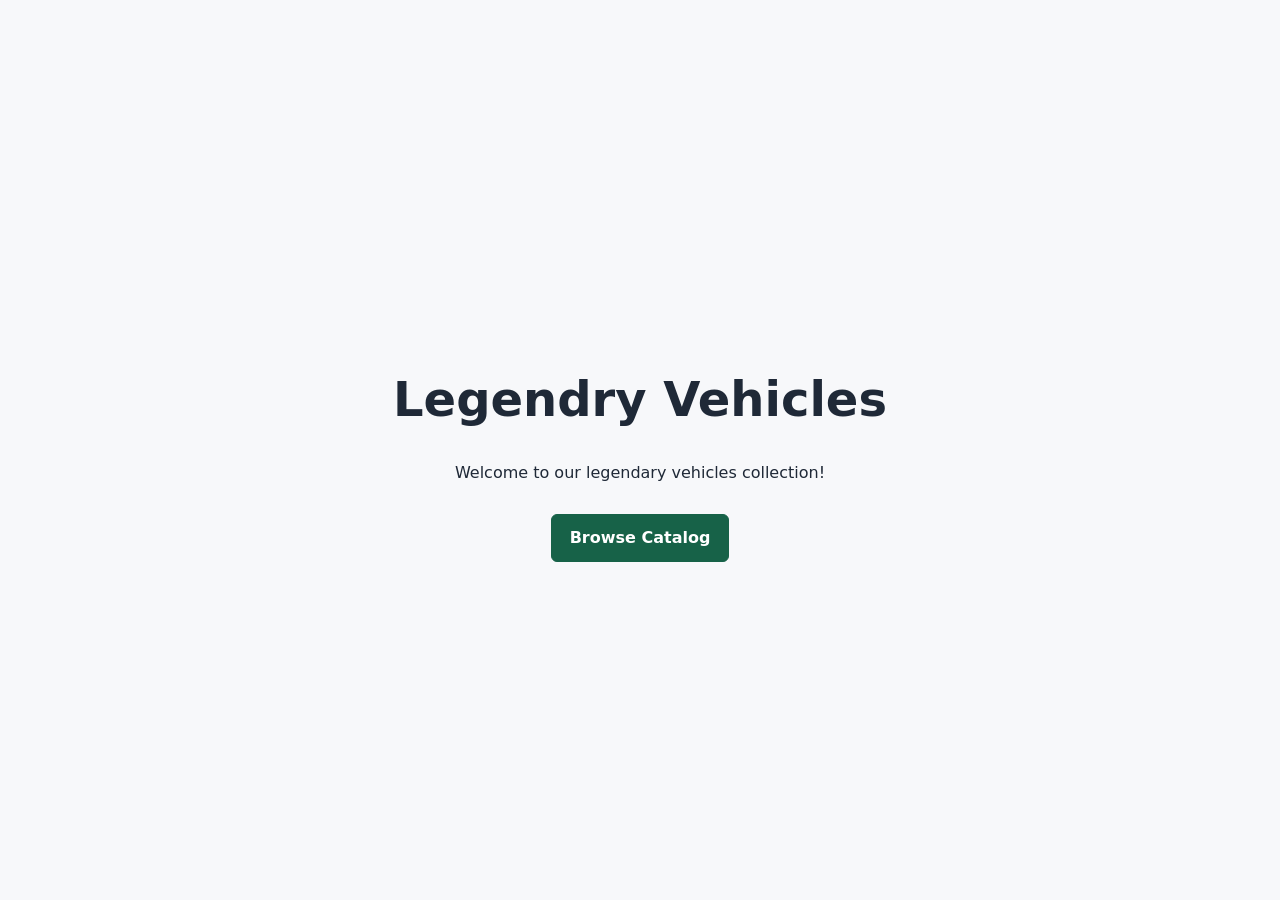
==== index.html @ 6af395de "Add files via upload" ====
<!DOCTYPE html>
<html lang="en">
<head>
    <meta charset="UTF-8">
    <meta name="viewport" content="width=device-width, initial-scale=1.0">
    <title>Legendry Vehicles</title>
    <link rel="icon" href="/vehicle.svg" type="image/svg+xml">
    <link rel="stylesheet" href="/style.css">
</head>
<body class="home">
    <main>
        <h1>Legendry Vehicles</h1>
        <p>Welcome to our legendary vehicles collection!</p>
        <a class="button" href="/products/index.html">Browse Catalog</a>
    </main>
</body>
</html>
---- style.css ----
:root {
    font-family: system-ui, sans-serif;
    color: #1f2937;
    background: #f7f8fa;
    line-height: 1.6;
}

* { box-sizing: border-box; }
body { margin: 0; }
main { max-width: 1100px; margin: 0 auto; padding: 40px 24px; }
h1, h2 { line-height: 1.2; }
h1 { font-size: clamp(2rem, 5vw, 3rem); }
a { color: #176248; }
button, input { font: inherit; }

.home { min-height: 100vh; display: grid; place-items: center; text-align: center; }
.home main { max-width: 650px; }
.home .button { margin-top: 12px; }

.button, button {
    display: inline-block;
    padding: 10px 18px;
    border: 1px solid #176248;
    border-radius: 6px;
    background: #176248;
    color: white;
    font-weight: 600;
    text-decoration: none;
    cursor: pointer;
}
.button:hover, button:hover { background: #104c37; }
:focus-visible { outline: 3px solid #b45e00; outline-offset: 3px; }

.search { max-width: 600px; margin: 28px 0 20px; }
.search label { display: block; margin-bottom: 6px; font-weight: 600; }
.search-controls { display: flex; gap: 10px; }
input { width: 100%; min-width: 0; padding: 10px 12px; border: 1px solid #9ca3af; border-radius: 6px; }
.products { display: grid; grid-template-columns: repeat(auto-fit, minmax(min(100%, 280px), 1fr)); gap: 24px; }
.card { overflow: hidden; background: white; border: 1px solid #dce1e6; border-radius: 10px; }
.card-content { padding: 22px; }
.card-content h2 { margin-top: 0; }
.product-image { display: block; width: 100%; height: auto; background: #eaf0ed; object-fit: contain; }
.product-description { color: #4b5563; }
.price { color: #176248; font-size: 1.4rem; font-weight: 700; }
.stock, .muted { color: #59636f; }
.error { color: #a12222; }
.detail { display: grid; grid-template-columns: repeat(2, minmax(0, 1fr)); gap: 40px; align-items: start; margin-top: 28px; }
.detail > * { min-width: 0; }
.detail .product-image { border: 1px solid #dce1e6; border-radius: 10px; }
.detail h1 { margin-top: 8px; }
.eyebrow { color: #176248; font-weight: 600; margin: 0; }
dt { font-weight: 600; }
dd { margin: 0 0 16px; }

@media (max-width: 650px) {
    main { padding: 28px 18px; }
    .detail { grid-template-columns: minmax(0, 1fr); gap: 24px; }
    .search-controls { flex-wrap: wrap; }
}
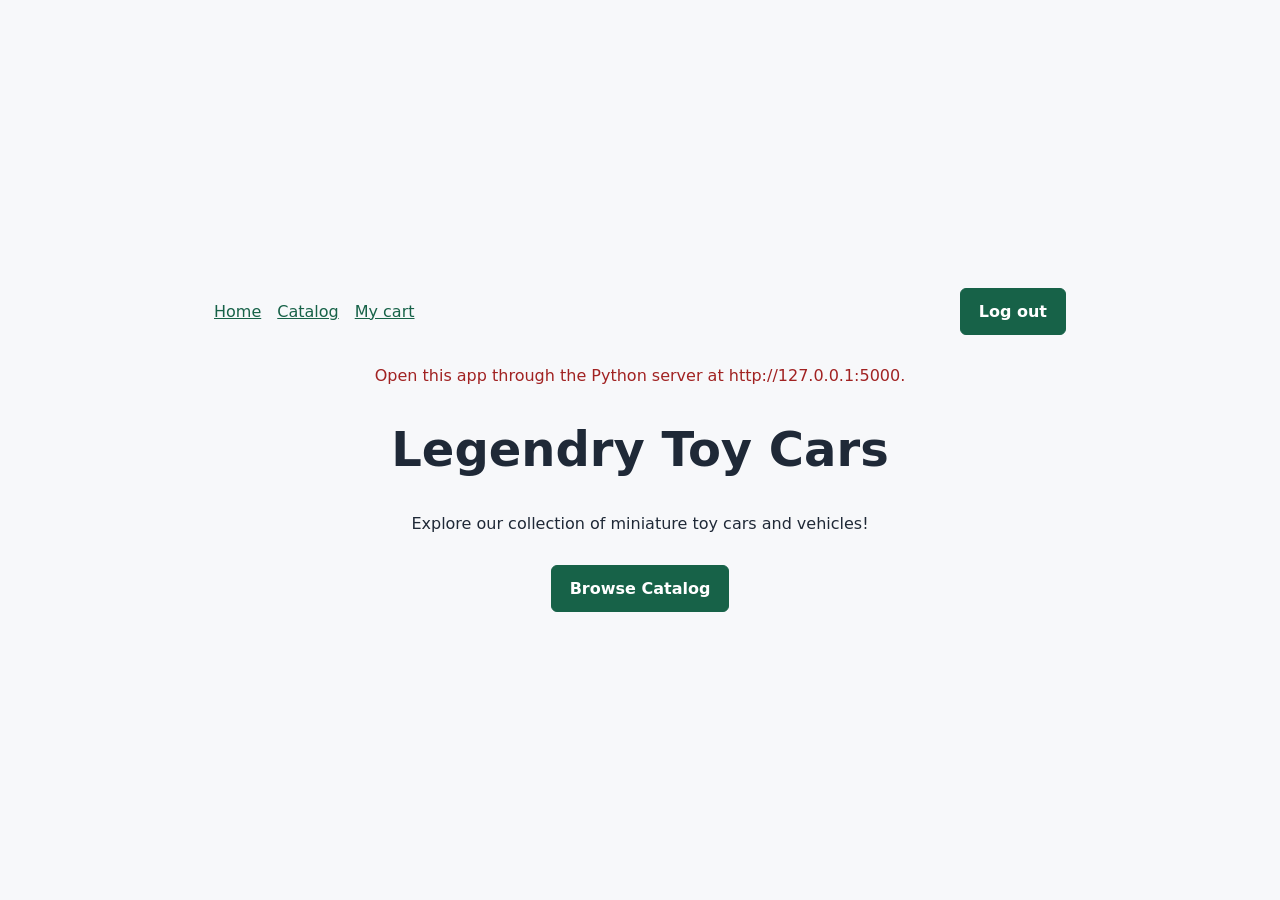
==== commit f226505f: "Add files via upload" ====
--- a/index.html
+++ b/index.html
@@ -1,17 +1,26 @@
-<!DOCTYPE html>
-<html lang="en">
-<head>
-    <meta charset="UTF-8">
-    <meta name="viewport" content="width=device-width, initial-scale=1.0">
-    <title>Legendry Vehicles</title>
-    <link rel="icon" href="/vehicle.svg" type="image/svg+xml">
-    <link rel="stylesheet" href="/style.css">
-</head>
-<body class="home">
-    <main>
-        <h1>Legendry Vehicles</h1>
-        <p>Welcome to our legendary vehicles collection!</p>
-        <a class="button" href="/products/index.html">Browse Catalog</a>
-    </main>
-</body>
-</html>
+<!DOCTYPE html>
+<html lang="en">
+<head>
+    <meta charset="UTF-8">
+    <meta name="viewport" content="width=device-width, initial-scale=1.0">
+    <title>Legendry Toy Cars</title>
+    <link rel="icon" href="/vehicle.svg" type="image/svg+xml">
+    <link rel="stylesheet" href="/style.css">
+    <script src="/script.js" defer></script>
+</head>
+<body class="home" data-page="home">
+    <main>
+        <nav class="account-nav" aria-label="Account navigation">
+            <a href="/">Home</a>
+            <a href="/products/index.html">Catalog</a>
+            <a href="/cart.html">My cart</a>
+            <span id="account-name"></span>
+            <button id="logout" type="button">Log out</button>
+        </nav>
+        <p id="status" role="status" aria-live="polite"></p>
+        <h1>Legendry Toy Cars</h1>
+        <p>Explore our collection of miniature toy cars and vehicles!</p>
+        <a class="button" href="/products/index.html">Browse Catalog</a>
+    </main>
+</body>
+</html>
--- a/style.css
+++ b/style.css
@@ -57,3 +57,33 @@
     .detail { grid-template-columns: minmax(0, 1fr); gap: 24px; }
     .search-controls { flex-wrap: wrap; }
 }
+
+.account-nav { display: flex; align-items: center; flex-wrap: wrap; gap: 16px; margin-bottom: 28px; }
+.account-nav #account-name { margin-left: auto; }
+.home main { max-width: 900px; width: 100%; }
+.auth-page { max-width: 500px; }
+.auth-form { display: grid; gap: 10px; }
+.auth-form label { font-weight: 600; margin-top: 8px; }
+.auth-form button { margin-top: 16px; }
+.auth-form small { color: #59636f; }
+.add-to-cart { margin-top: 10px; }
+button:disabled { opacity: .55; cursor: not-allowed; }
+.cart-item { display: grid; grid-template-columns: 160px 1fr; gap: 24px; padding: 24px 0; border-bottom: 1px solid #dce1e6; }
+.cart-item h2 { margin-top: 0; }
+.quantity-form { display: flex; align-items: end; flex-wrap: wrap; gap: 12px; }
+.quantity-form input { display: block; width: 90px; }
+@media (max-width: 480px) {
+    .cart-item { grid-template-columns: 1fr; }
+    .cart-item .product-image { max-width: 220px; }
+    .account-nav #account-name { margin-left: 0; }
+}
+
+[hidden] { display: none !important; }
+.card.in-cart { border-color: #176248; }
+.cart-controls { margin-top: 12px; }
+.in-cart-label { display: block; color: #176248; font-weight: 600; margin-bottom: 6px; }
+.quantity-controls { display: flex; align-items: center; gap: 8px; margin-bottom: 8px; }
+.quantity-controls input { width: 76px; text-align: center; }
+.quantity-controls button { min-width: 44px; padding: 8px 12px; }
+.remove-item { background: transparent; color: #176248; padding: 5px 10px; }
+.remove-item:hover { color: white; }
